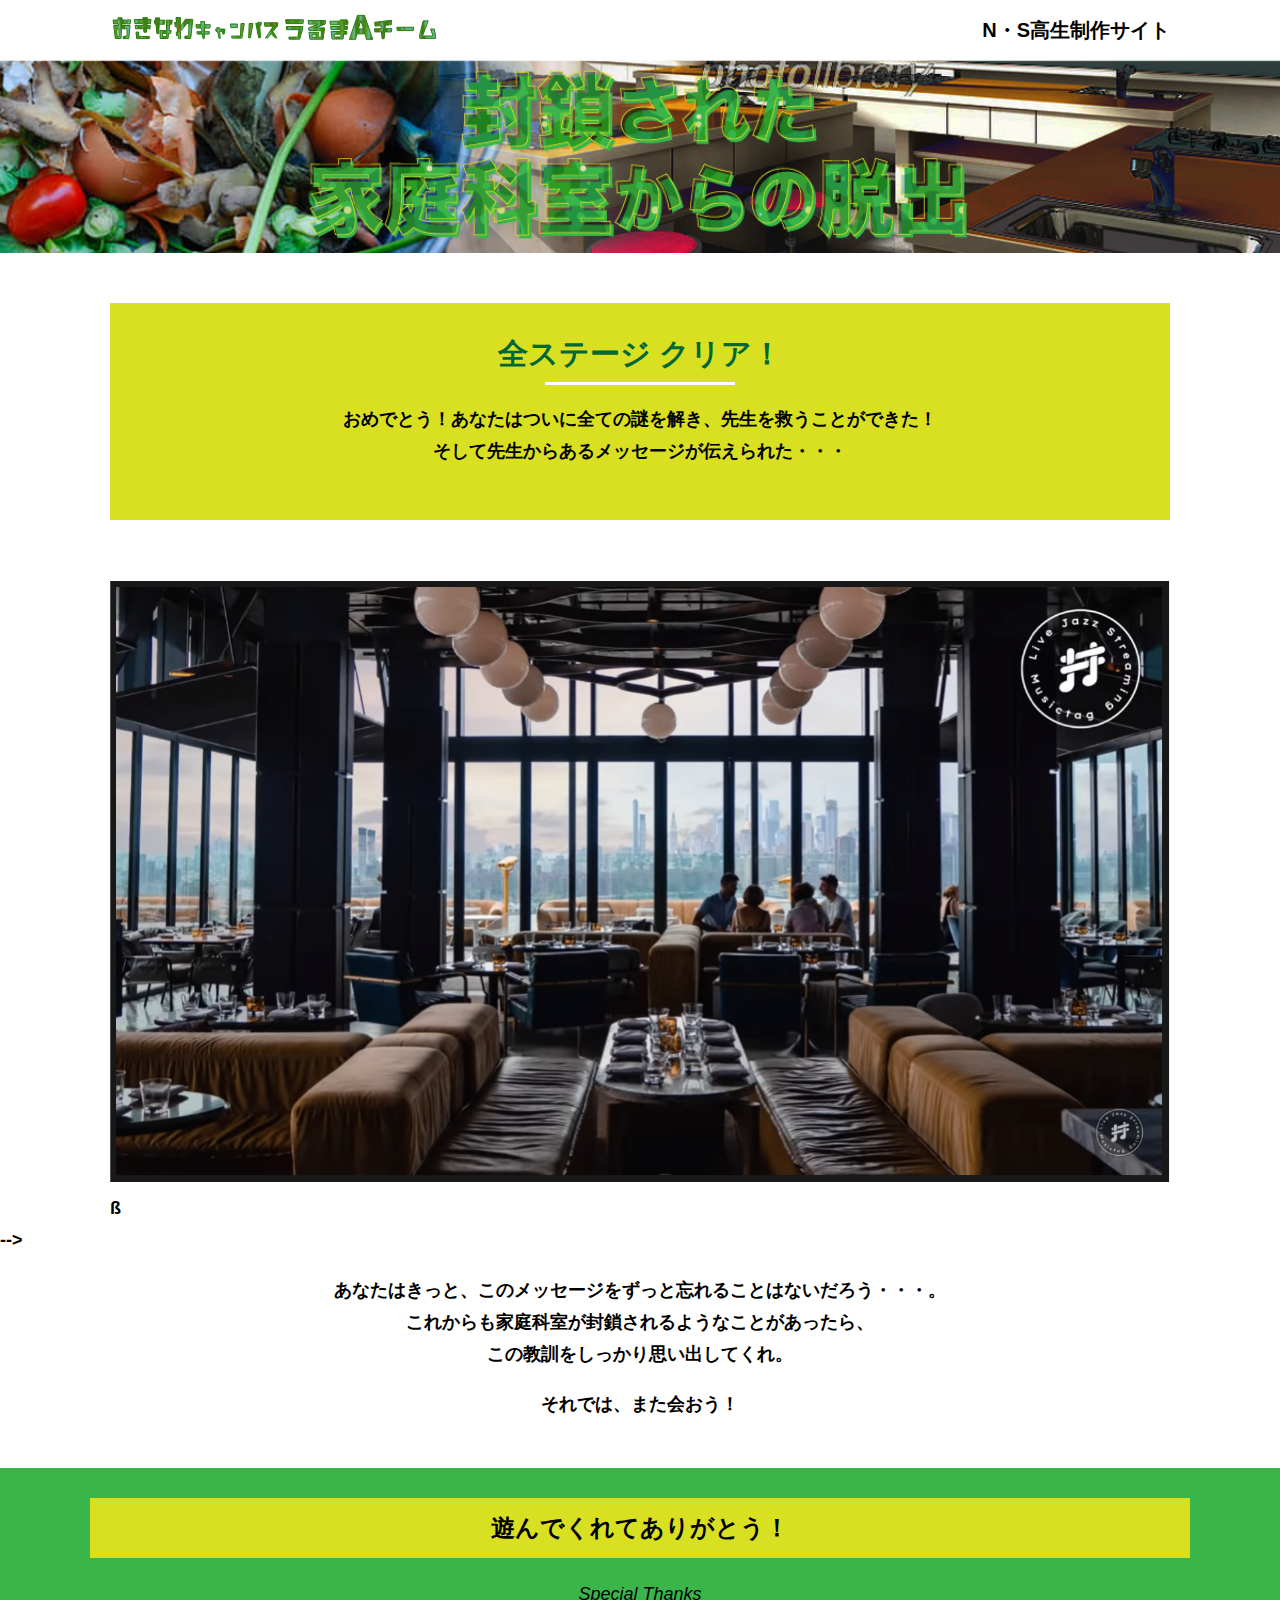
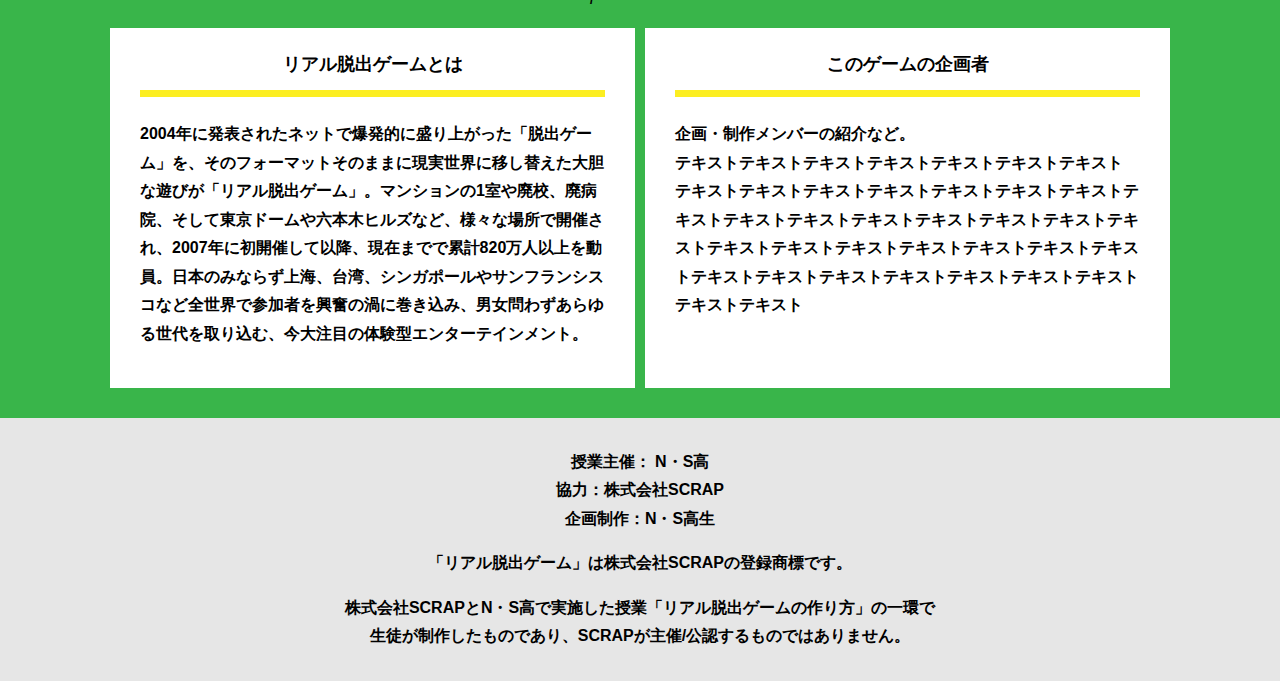
==== final.html @ c176fbb1 "Add files via upload" ====
<!DOCTYPE html>
<html lang="ja">
<head>
  <meta charset="UTF-8">
  <meta http-equiv="X-UA-Compatible" content="IE=edge">
  <meta name="viewport" content="width=device-width, initial-scale=1.0">
  <title>封鎖された家庭科室からの脱出 │ Project N</title>
  <link rel="stylesheet" href="assets/css/normalize.css">
  <link rel="stylesheet" href="assets/css/style.css">
</head>
<body>
  <header class="header">
    <div class="container">
      <div class="header__logo"><img src="assets/images/logo.svg" alt="チームロゴ"></div>
      <div class="header__name">N・S高生制作サイト</div>
    </div>
  </header>
  <main class="main final-page">
    <!-- タイトルエリア　ここから -->
    <h1 class="main-title"><img src="assets/images/main-image.png" alt="封鎖された家庭科室からの脱出"></h1>
    <!-- タイトルエリア　ここまで -->
    <section class="section">
      <div class="container">
        <div class="box bg-color--subcolor">
          <h2 class="section-title--border">全ステージ クリア！</h2>
          <p class="text-center">おめでとう！あなたはついに全ての謎を解き、先生を救うことができた！<br>
            そして先生からあるメッセージが伝えられた・・・</p>
        </div>
      </div>
    </section>
    <section class="section">
      <div class="container">
          <figure class="image__container">
             <img src="assets/images/stage.png" alt="">
          </figure>

<!--  YouTube貼り付け
            <div class="youtube__container">
              <div class="youtube">
                <iframe width="560" height="315" src="https://www.youtube.com/embed/IRyJe-0Uie0?controls=0" title="YouTube video player" frameborder="0" allow="accelerometer; autoplay; clipboard-write; encrypted-media; gyroscope; picture-in-picture" allowfullscreen></iframe>
              </div>
            </div>
Youtube貼り付けここまで-->
          ß
      </div>
         -->
        <p class="text-center">あなたはきっと、このメッセージをずっと忘れることはないだろう・・・。<br>
          これからも家庭科室が封鎖されるようなことがあったら、<br>
          この教訓をしっかり思い出してくれ。</p>
        <p class="text-center">それでは、また会おう！</p>
      </div>
    </section>
    <section class="section bg-color--keycolor">
      <div class="container">
        <h2 class="section-title">遊んでくれてありがとう！</h2>
        <p class="font-eng text-center">Special Thanks</p>
        <div class="row">
          <div class="column">
            <div class="card">
              <h3 class="card__title">リアル脱出ゲームとは</h3>
              <p class="card__content">2004年に発表されたネットで爆発的に盛り上がった「脱出ゲーム」を、そのフォーマットそのままに現実世界に移し替えた大胆な遊びが「リアル脱出ゲーム」。マンションの1室や廃校、廃病院、そして東京ドームや六本木ヒルズなど、様々な場所で開催され、2007年に初開催して以降、現在までで累計820万人以上を動員。日本のみならず上海、台湾、シンガポールやサンフランシスコなど全世界で参加者を興奮の渦に巻き込み、男女問わずあらゆる世代を取り込む、今大注目の体験型エンターテインメント。</p>
            </div>
          </div>
          <div class="column">
            <div class="card">
              <h3 class="card__title">このゲームの企画者</h3>
              <p class="card__content">企画・制作メンバーの紹介など。<br>
                テキストテキストテキストテキストテキストテキストテキスト<br>
                テキストテキストテキストテキストテキストテキストテキストテキストテキストテキストテキストテキストテキストテキストテキストテキストテキストテキストテキストテキストテキストテキストテキストテキストテキストテキストテキストテキストテキストテキストテキスト</p>
            </div>
          </div>
        </div>
      </div>
    </section>
  </main>
  <footer class="footer section bg-color--gray">
    <div class="container">
        <p class="text-center">授業主催： N・S高<br>協力：株式会社SCRAP<br>企画制作：N・S高生</p>
        <p class="text-center">「リアル脱出ゲーム」は株式会社SCRAPの登録商標です。</p>
        <p class="text-center">株式会社SCRAPとN・S高で実施した授業「リアル脱出ゲームの作り方」の一環で<br>生徒が制作したものであり、SCRAPが主催/公認するものではありません。</p>
    </div>
  </footer>
</body>
</html>
---- assets/css/style.css ----
@charset "UTF-8";
/****************************
 * 共通CSSのテンプレートです。
*****************************/
*,
*::before,
*::after {
  -webkit-box-sizing: border-box;
          box-sizing: border-box;
}

html {
  font-size: 18px;
  -webkit-box-sizing: border-box;
          box-sizing: border-box;
}

body {
  overflow-x: hidden;
  font-family: "游ゴシック体", "Yu Gothic", YuGothic, "ヒラギノ角ゴ Pro", "Hiragino Kaku Gothic Pro", "メイリオ", "Meiryo", sans-serif;
  font-size: 18px;
  line-height: 1.77778;
  font-weight: bold;
  text-decoration: none;
  border: none;
  list-style: none;
  color: #000;
  margin: 0;
}

img {
  width: 100%;
}

figure {
  margin: 0;
}

figcaption {
  margin-top: 30px;
  font-size: 14px;
}

@media screen and (max-width: 767px) {
  figcaption {
    font-size: 13px;
  }
}

input[type=text] {
  font-size: 18px;
  border: none;
  padding: 25px 35px;
  display: block;
  margin: 0 auto;
  max-width: 580px;
  width: 100%;
}

::-webkit-input-placeholder {
  color: #999;
}

:-ms-input-placeholder {
  color: #999;
}

::-ms-input-placeholder {
  color: #999;
}

::placeholder {
  color: #999;
}

button {
  cursor: pointer;
  display: block;
  border: none;
  margin: 0 auto;
  background-color: #006837;
  color: #fff;
  width: 287px;
  height: 55px;
}

/*******************
* Layout
*******************/
.section {
  padding-top: 30px;
  padding-bottom: 30px;
}

.section--clear {
  /* ステージクリア画面 */
  position: fixed;
  display: none;
  /* 読み込み時に一瞬表示されるのを防ぐ */
  -webkit-box-pack: center;
      -ms-flex-pack: center;
          justify-content: center;
  -webkit-box-align: center;
      -ms-flex-align: center;
          align-items: center;
  top: 0;
  bottom: 0;
  left: 0;
  right: 0;
  z-index: 200;
}

.section--clear.isClear {
  display: -webkit-box;
  display: -ms-flexbox;
  display: flex;
}

.container {
  width: 1100px;
  padding-left: 20px;
  padding-right: 20px;
  margin: 0 auto;
}

@media screen and (max-width: 1100px) {
  .container {
    width: calc(100% - 40px);
  }
}

.row {
  display: -webkit-box;
  display: -ms-flexbox;
  display: flex;
  -ms-flex-line-pack: stretch;
      align-content: stretch;
  gap: 10px;
}

.row + .row {
  margin-top: 20px;
}

.column {
  width: 100%;
}

.card {
  background-color: #fff;
  margin-bottom: 20px;
  height: 100%;
}

.card__title {
  font-size: 18px;
  text-align: center;
  margin: 0;
  padding: 20px 30px;
  position: relative;
  cursor: pointer;
}

.card__content {
  -webkit-transition: all 0.3s;
  transition: all 0.3s;
  font-size: 16px;
  padding: 20px 30px;
  margin: 0;
  position: relative;
}

.card__content::before {
  display: block;
  content: '';
  width: calc(100% - 60px);
  height: 7px;
  background-color: #fcee21;
  position: absolute;
  top: -10px;
  left: 30px;
}

.hint-page .card {
  height: auto;
}

.hint-page .card__content {
  display: none;
  text-align: center;
}

.hint-page .card__arrow {
  position: absolute;
  top: calc(50% - 12px);
  right: 45px;
  -webkit-transform: rotate(90deg);
          transform: rotate(90deg);
  -webkit-transition: all 0.3s;
  transition: all 0.3s;
  fill: #009245;
  width: 12px;
  height: 24px;
}

.hint-page .card.is-open .card__content {
  display: block;
}

.hint-page .card.is-open .card__arrow {
  -webkit-transform: rotate(-90deg);
          transform: rotate(-90deg);
}

.box {
  padding: 35px 30px;
}

.youtube {
  position: relative;
  width: 100%;
  padding-top: 56.25%;
}

.youtube iframe {
  position: absolute;
  top: 0;
  left: 0;
  width: 100%;
  height: 100%;
}

.youtube__container {
  max-width: 800px;
  margin: 0 auto;
}

/*********************
* Color
*********************/
.bg-color--keycolor {
  background-color: #39b54a;
}

.bg-color--subcolor {
  background-color: #d9e021;
}

.bg-color--gray {
  background-color: #e6e6e6;
}

/*********************
* title
**********************/
.main-title {
  margin: 0;
}

.sub-title {
  text-align: center;
  font-size: 18px;
  line-height: 1.66667;
}

.sub-title__bg {
  background-color: #fcee21;
  padding-left: 1rem;
  padding-right: 1rem;
}

.section-title {
  font-size: 24px;
  line-height: 1.75;
  text-align: center;
  padding: 9px 20px;
  background-color: #d9e021;
  margin: 0 -20px 20px -20px;
}

.section-title__stage {
  display: inline-block;
  margin-right: 2rem;
}

.section-title--keycolorlight {
  background-color: #8cc63f;
}

.section-title--keycolorlight .section-title__stage {
  color: #fff;
}

.section-title--keycolor {
  background-color: #39b54a;
}

.section-title--story {
  width: 330px;
  margin: 0 auto 20px;
}

.section-title--border {
  position: relative;
  font-size: 30px;
  text-align: center;
  line-height: 1.06667;
  margin: 0;
  padding-bottom: 15px;
  color: #006837;
}

.section-title--border::after {
  position: absolute;
  bottom: 0;
  left: calc(50% - 95px);
  display: block;
  content: '';
  background-color: #fff;
  height: 2.6px;
  width: 190px;
}

/******************
* text
******************/
.font-eng {
  font-style: italic;
  font-weight: normal;
}

/*************************
* Button
*************************/
.btn {
  display: block;
  text-decoration: none;
  cursor: pointer;
  background-color: #006837;
  color: #fff;
  font-size: 24px;
  line-height: 1.54167;
  text-align: center;
  padding: 11.5px;
  width: calc(100% - 40px);
  max-width: 700px;
  margin: 10px auto;
  position: relative;
}

.btn:hover {
  opacity: 0.7;
}

.btn__arrow {
  position: absolute;
  top: calc(50% - 12px);
  right: 15px;
  fill: #fff;
  width: 12px;
  height: 24px;
}

/****************
* header
*****************/
.header {
  background-color: #fff;
  height: 60px;
}

.header .container {
  display: -webkit-box;
  display: -ms-flexbox;
  display: flex;
  -webkit-box-pack: justify;
      -ms-flex-pack: justify;
          justify-content: space-between;
  -webkit-box-align: center;
      -ms-flex-align: center;
          align-items: center;
  height: 100%;
}

.header__logo {
  width: 330px;
  height: 42px;
}

.header__name {
  font-size: 20px;
  line-height: 1.1;
}

.footer {
  font-size: 16px;
}

.footer p:first-child {
  margin-top: 0;
}

.footer p:last-child {
  margin-bottom: 0;
}

/********************
* main
********************/
.story__note {
  margin: 0;
}

.story__note__outer {
  width: 860px;
  display: -webkit-box;
  display: -ms-flexbox;
  display: flex;
  padding: 20px;
  margin: 20px auto;
  -webkit-box-pack: center;
      -ms-flex-pack: center;
          justify-content: center;
}

@media screen and (max-width: 940px) {
  .story__note__outer {
    width: 100%;
  }
}

.stage-column__container + .stage-column__container {
  border-top: 2px solid #fff;
}

.answer {
  font-size: 18px;
  margin-bottom: 20px;
  line-height: 80px;
  word-spacing: 20px;
}

.err-message {
  color: #c1272d;
  font-size: 18px;
  text-align: center;
}

.link-hint {
  text-align: center;
  display: block;
  margin-top: 20px;
}

.clear-message {
  background-color: #d9e021;
  padding: 30px 30px 60px;
  position: relative;
}

.clear-message__title {
  position: relative;
  display: block;
  text-align: center;
  color: #006837;
  font-size: 30px;
  padding-bottom: 10px;
  margin-bottom: 35px;
}

.clear-message__title::after {
  content: '';
  position: absolute;
  display: block;
  width: 183px;
  height: 2px;
  background-color: #fff;
  bottom: 0;
  left: calc(50% - (183px/2));
}

.clear-message__content {
  text-align: center;
}

.clear-message__btn {
  position: absolute;
  bottom: -30px;
  left: calc(50% - 144px);
  width: 288px;
  margin: 0;
}

/********************
* Utility
********************/
.text-center {
  text-align: center;
}

.text-left {
  text-align: left;
}

.text-right {
  text-align: right;
}

.hidden {
  display: none;
}
/*# sourceMappingURL=style.css.map */
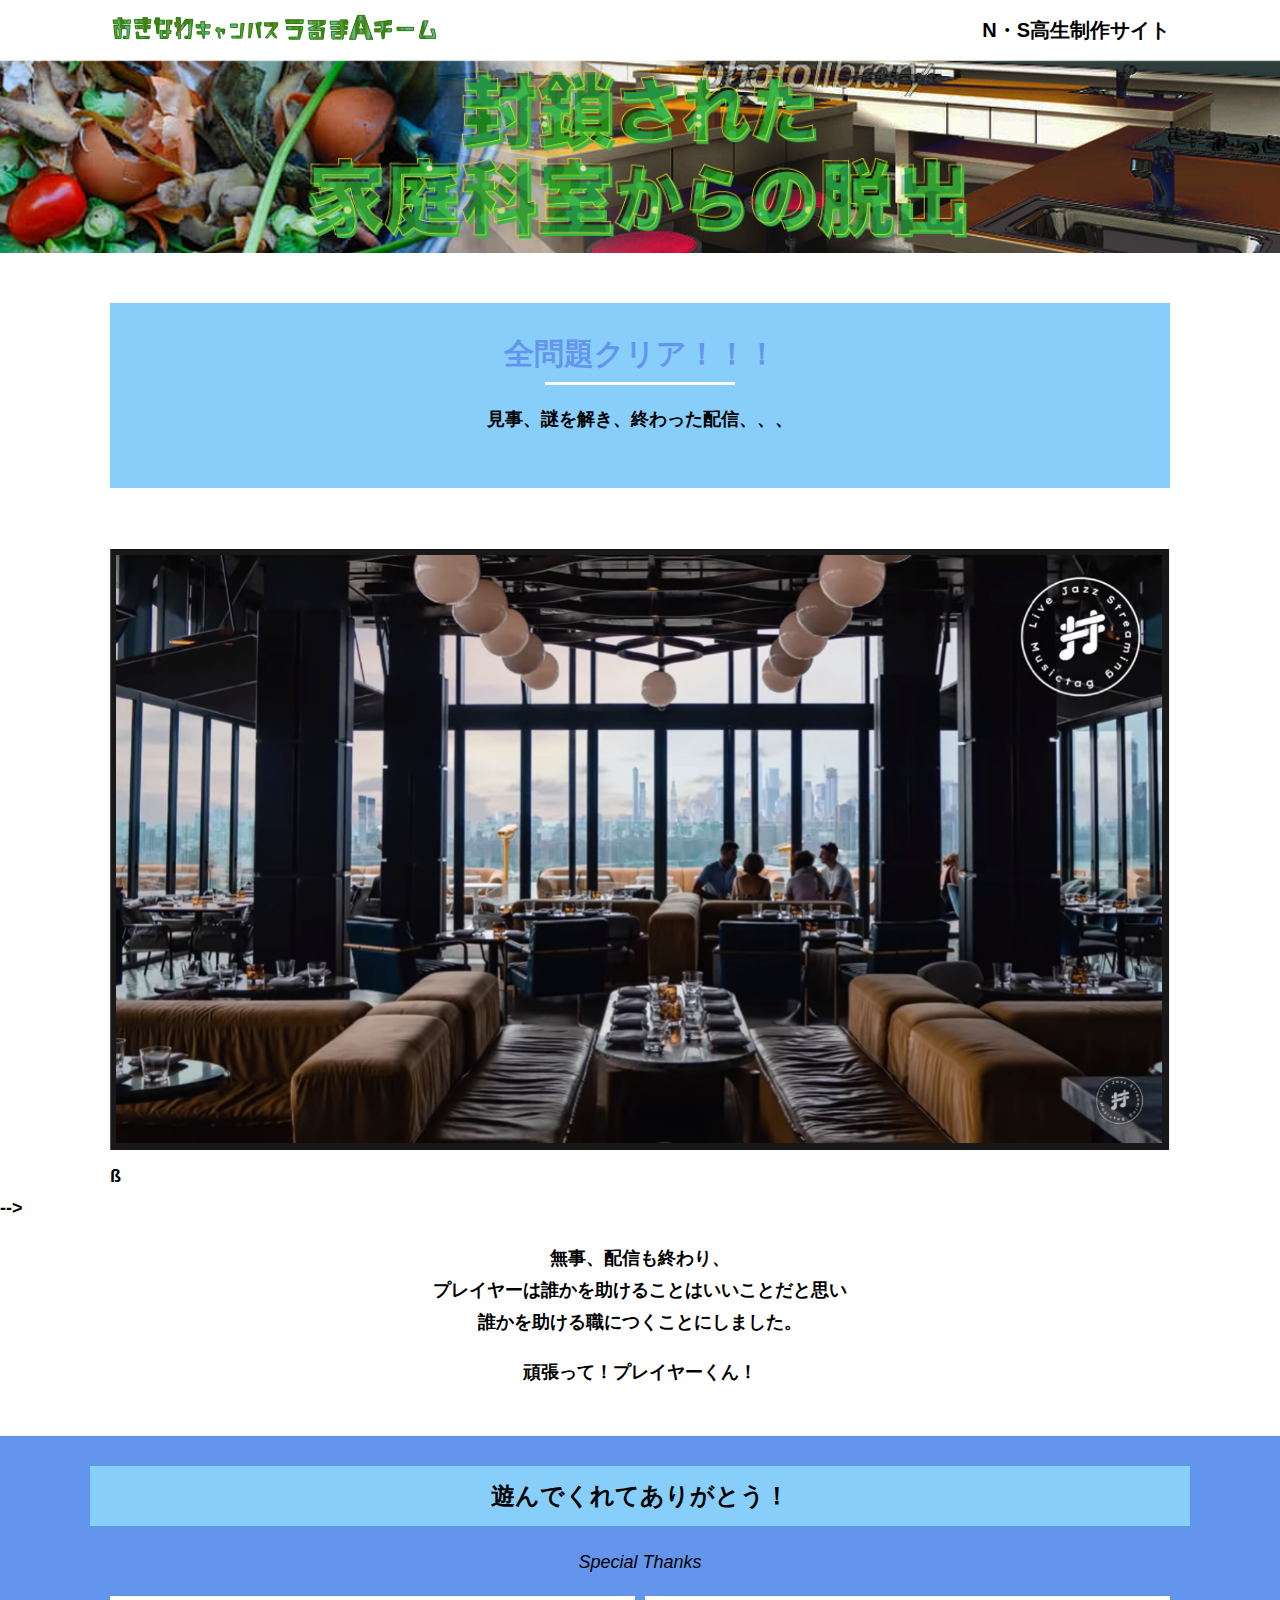
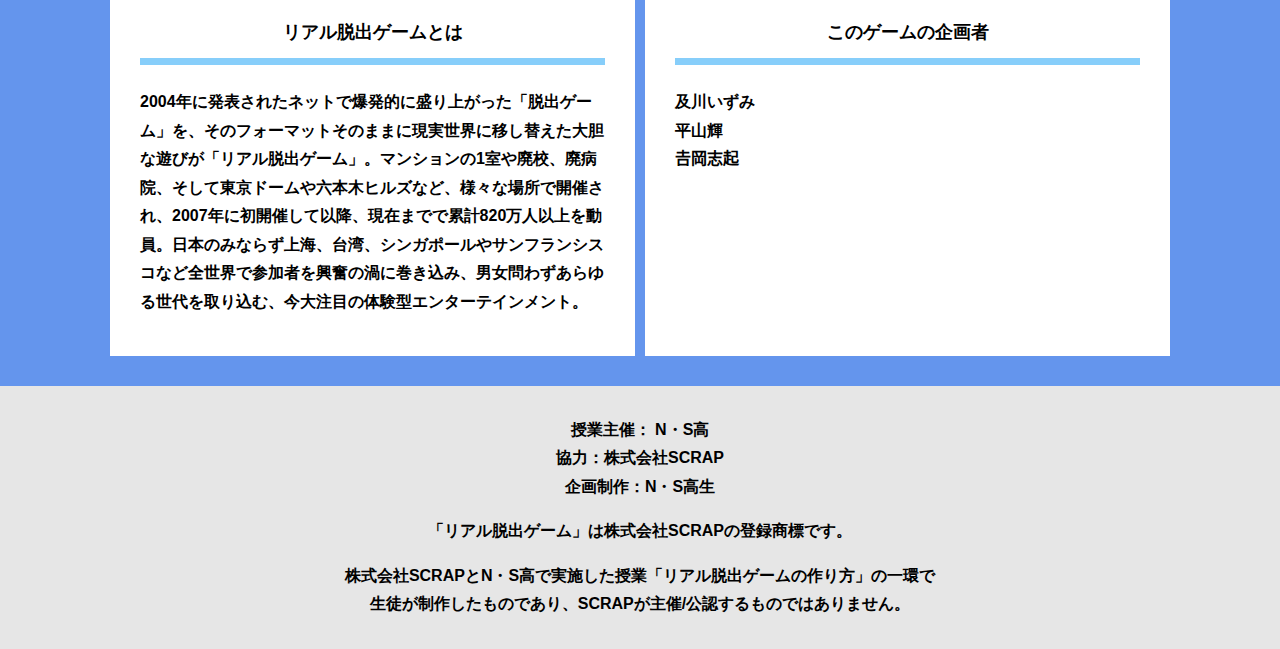
==== commit e8f9b9fc: "Update final.html" ====
--- a/final.html
+++ b/final.html
@@ -4,7 +4,7 @@
   <meta charset="UTF-8">
   <meta http-equiv="X-UA-Compatible" content="IE=edge">
   <meta name="viewport" content="width=device-width, initial-scale=1.0">
-  <title>封鎖された家庭科室からの脱出 │ Project N</title>
+  <title>ある配信からの救出 │ Project N</title>
   <link rel="stylesheet" href="assets/css/normalize.css">
   <link rel="stylesheet" href="assets/css/style.css">
 </head>
@@ -17,14 +17,13 @@
   </header>
   <main class="main final-page">
     <!-- タイトルエリア　ここから -->
-    <h1 class="main-title"><img src="assets/images/main-image.png" alt="封鎖された家庭科室からの脱出"></h1>
+    <h1 class="main-title"><img src="assets/images/main-image.png" alt="ある配信からの救出"></h1>
     <!-- タイトルエリア　ここまで -->
     <section class="section">
       <div class="container">
         <div class="box bg-color--subcolor">
-          <h2 class="section-title--border">全ステージ クリア！</h2>
-          <p class="text-center">おめでとう！あなたはついに全ての謎を解き、先生を救うことができた！<br>
-            そして先生からあるメッセージが伝えられた・・・</p>
+          <h2 class="section-title--border">全問題クリア！！！</h2>
+          <p class="text-center">見事、謎を解き、終わった配信、、、</p>
         </div>
       </div>
     </section>
@@ -44,10 +43,10 @@
           ß
       </div>
          -->
-        <p class="text-center">あなたはきっと、このメッセージをずっと忘れることはないだろう・・・。<br>
-          これからも家庭科室が封鎖されるようなことがあったら、<br>
-          この教訓をしっかり思い出してくれ。</p>
-        <p class="text-center">それでは、また会おう！</p>
+        <p class="text-center">無事、配信も終わり、<br>
+          プレイヤーは誰かを助けることはいいことだと思い<br>
+          誰かを助ける職につくことにしました。</p>
+        <p class="text-center">頑張って！プレイヤーくん！</p>
       </div>
     </section>
     <section class="section bg-color--keycolor">
@@ -64,9 +63,9 @@
           <div class="column">
             <div class="card">
               <h3 class="card__title">このゲームの企画者</h3>
-              <p class="card__content">企画・制作メンバーの紹介など。<br>
-                テキストテキストテキストテキストテキストテキストテキスト<br>
-                テキストテキストテキストテキストテキストテキストテキストテキストテキストテキストテキストテキストテキストテキストテキストテキストテキストテキストテキストテキストテキストテキストテキストテキストテキストテキストテキストテキストテキストテキストテキスト</p>
+              <p class="card__content">及川いずみ<br>
+                平山輝<br>
+          𠮷岡志起</p>
             </div>
           </div>
         </div>
@@ -81,4 +80,4 @@
     </div>
   </footer>
 </body>
-</html>+</html>
--- a/assets/css/style.css
+++ b/assets/css/style.css
@@ -78,7 +78,7 @@
   display: block;
   border: none;
   margin: 0 auto;
-  background-color: #006837;
+  background-color:#4169e1;
   color: #fff;
   width: 287px;
   height: 55px;
@@ -175,7 +175,7 @@
   content: '';
   width: calc(100% - 60px);
   height: 7px;
-  background-color: #fcee21;
+  background-color: #87cefa;
   position: absolute;
   top: -10px;
   left: 30px;
@@ -239,11 +239,11 @@
 * Color
 *********************/
 .bg-color--keycolor {
-  background-color: #39b54a;
+  background-color:#6495ed;
 }
 
 .bg-color--subcolor {
-  background-color: #d9e021;
+  background-color: #87cefa;
 }
 
 .bg-color--gray {
@@ -264,7 +264,7 @@
 }
 
 .sub-title__bg {
-  background-color: #fcee21;
+  background-color: #87cefa;
   padding-left: 1rem;
   padding-right: 1rem;
 }
@@ -274,7 +274,7 @@
   line-height: 1.75;
   text-align: center;
   padding: 9px 20px;
-  background-color: #d9e021;
+  background-color: #87cefa;
   margin: 0 -20px 20px -20px;
 }
 
@@ -284,7 +284,7 @@
 }
 
 .section-title--keycolorlight {
-  background-color: #8cc63f;
+  background-color:　#4169e1;
 }
 
 .section-title--keycolorlight .section-title__stage {
@@ -292,7 +292,7 @@
 }
 
 .section-title--keycolor {
-  background-color: #39b54a;
+  background-color: #4169e1;
 }
 
 .section-title--story {
@@ -307,7 +307,7 @@
   line-height: 1.06667;
   margin: 0;
   padding-bottom: 15px;
-  color: #006837;
+  color: #6495ed;
 }
 
 .section-title--border::after {
@@ -336,7 +336,7 @@
   display: block;
   text-decoration: none;
   cursor: pointer;
-  background-color: #006837;
+  background-color: #6495ed;
   color: #fff;
   font-size: 24px;
   line-height: 1.54167;
@@ -453,7 +453,7 @@
 }
 
 .clear-message {
-  background-color: #d9e021;
+  background-color: #87cefa;
   padding: 30px 30px 60px;
   position: relative;
 }
@@ -509,4 +509,4 @@
 .hidden {
   display: none;
 }
-/*# sourceMappingURL=style.css.map */+/*# sourceMappingURL=style.css.map */
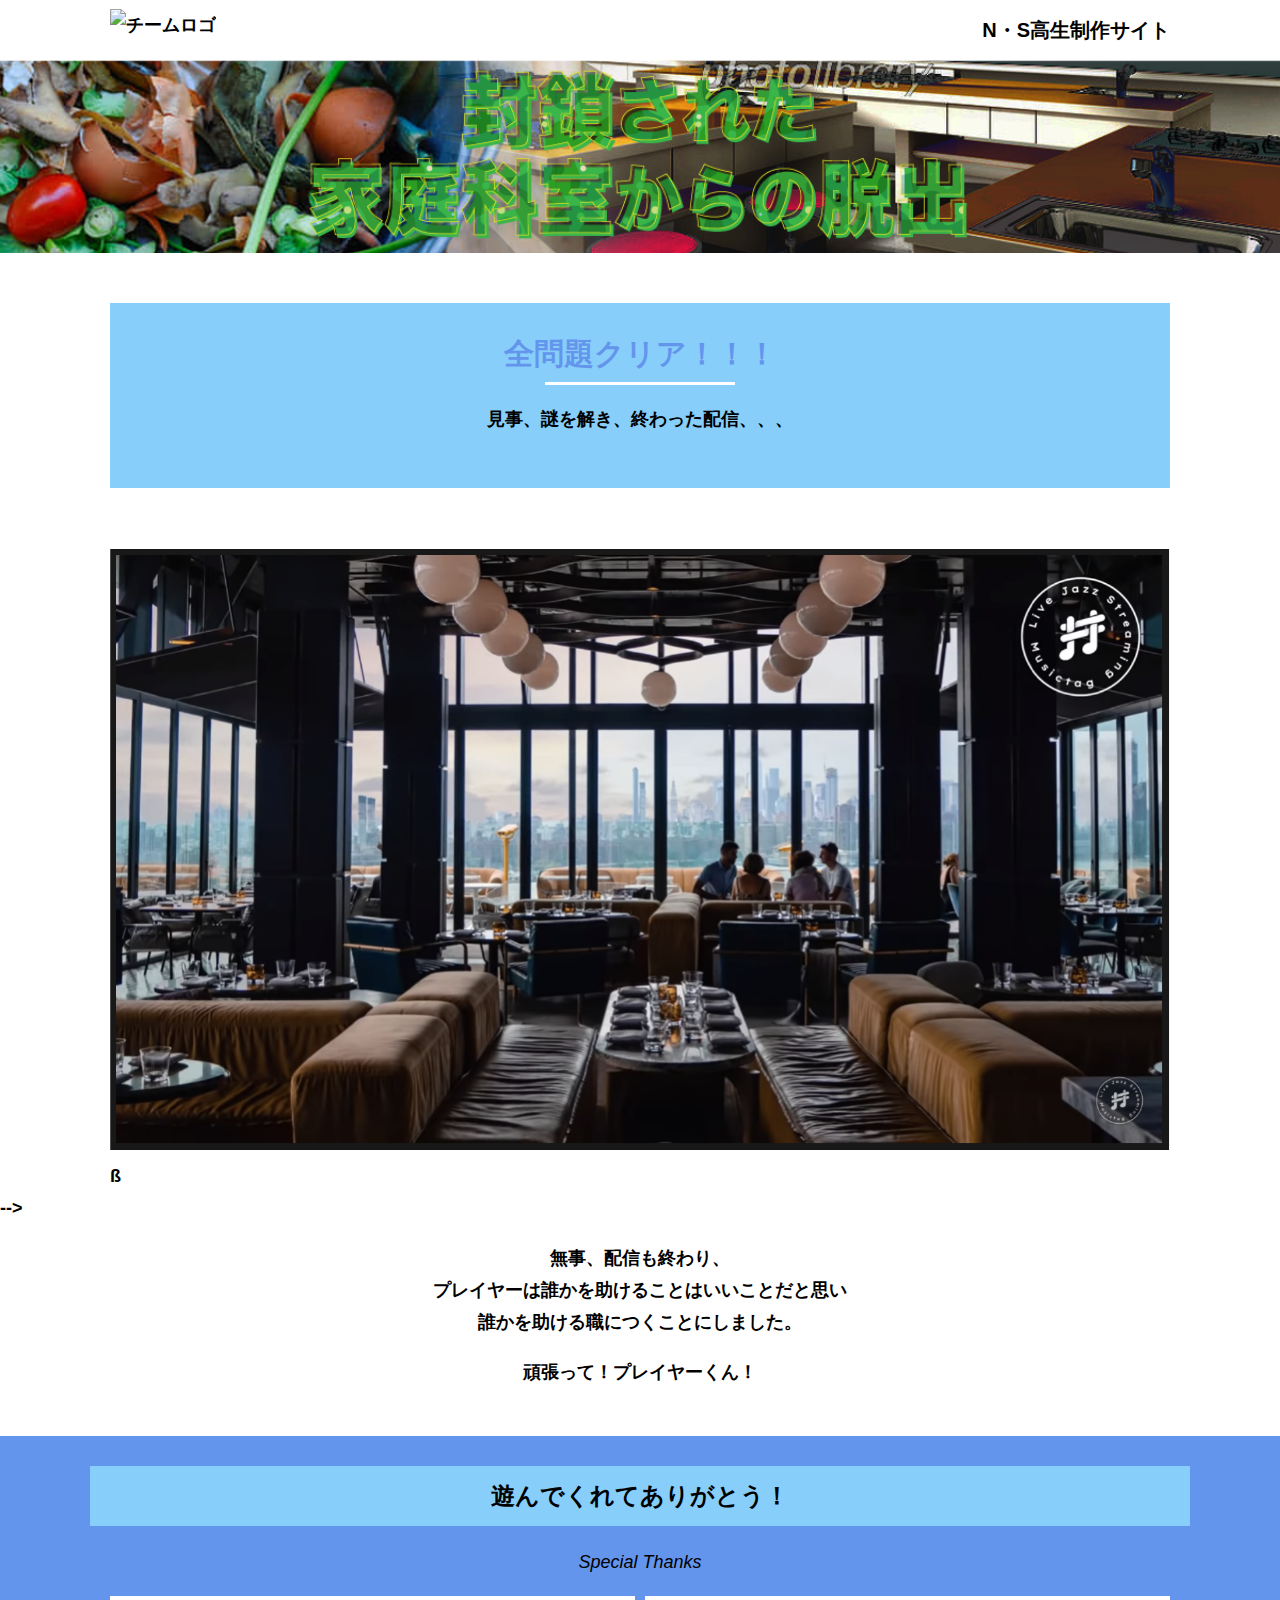
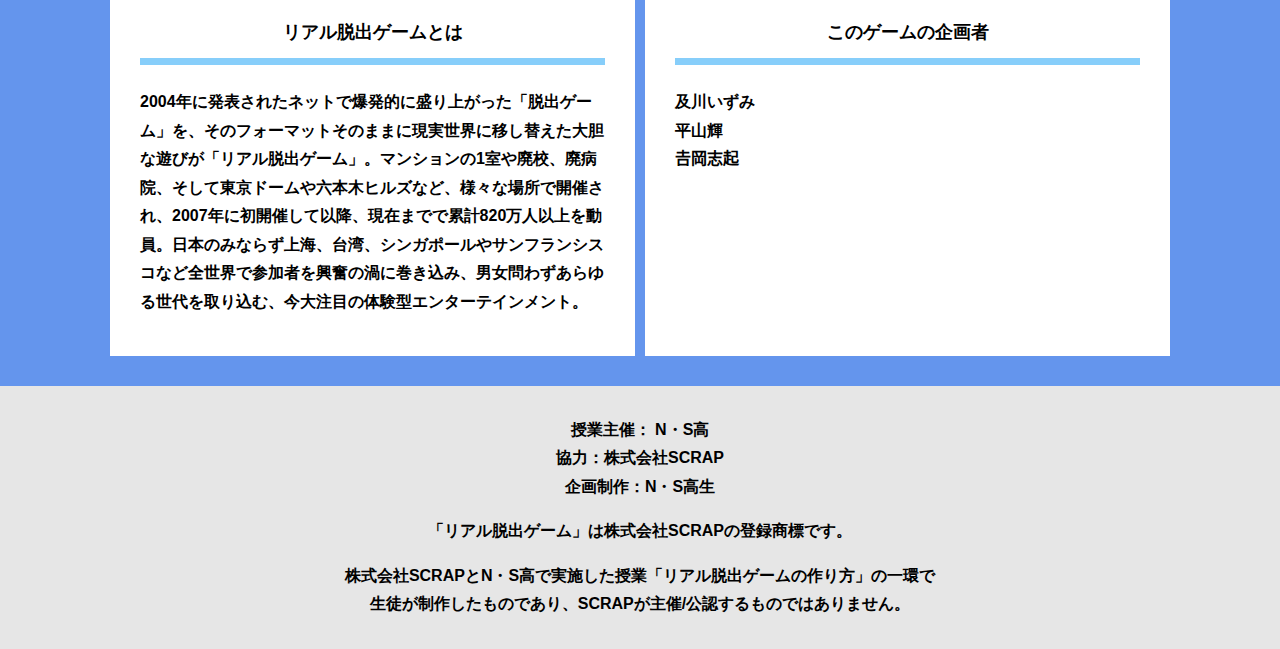
==== commit e2a90ca7: "Update final.html" ====
--- a/final.html
+++ b/final.html
@@ -11,7 +11,7 @@
 <body>
   <header class="header">
     <div class="container">
-      <div class="header__logo"><img src="assets/images/logo.svg" alt="チームロゴ"></div>
+      <div class="header__logo"><img src="assets/images/はらへった.png" alt="チームロゴ"></div>
       <div class="header__name">N・S高生制作サイト</div>
     </div>
   </header>
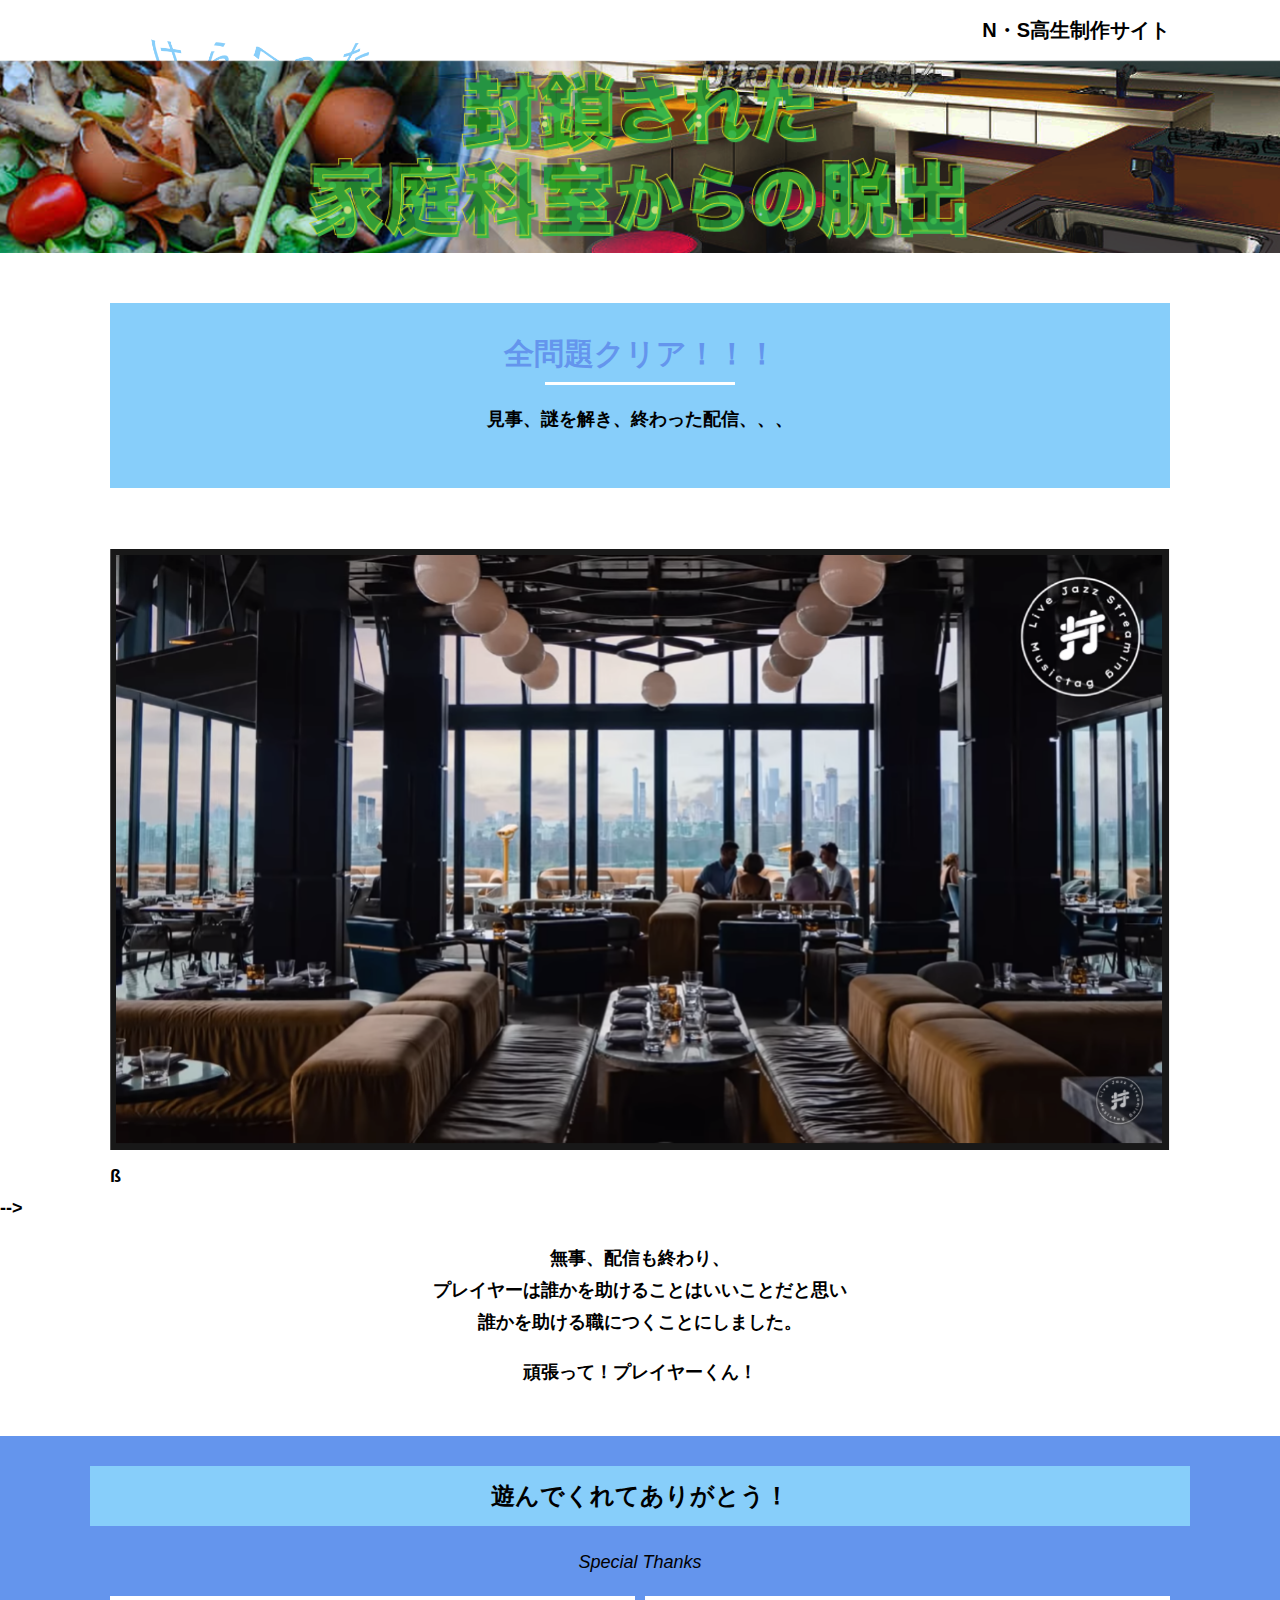
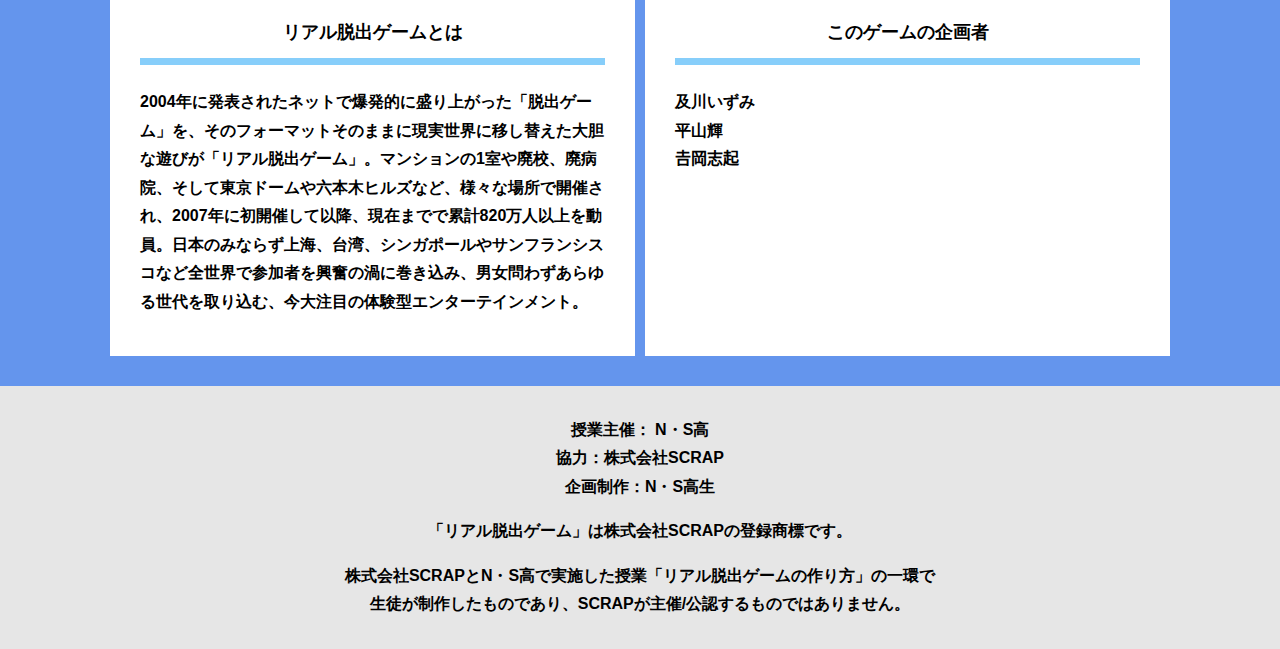
==== commit 7368240e: "Update final.html" ====
(no text change in the page or its own stylesheets)
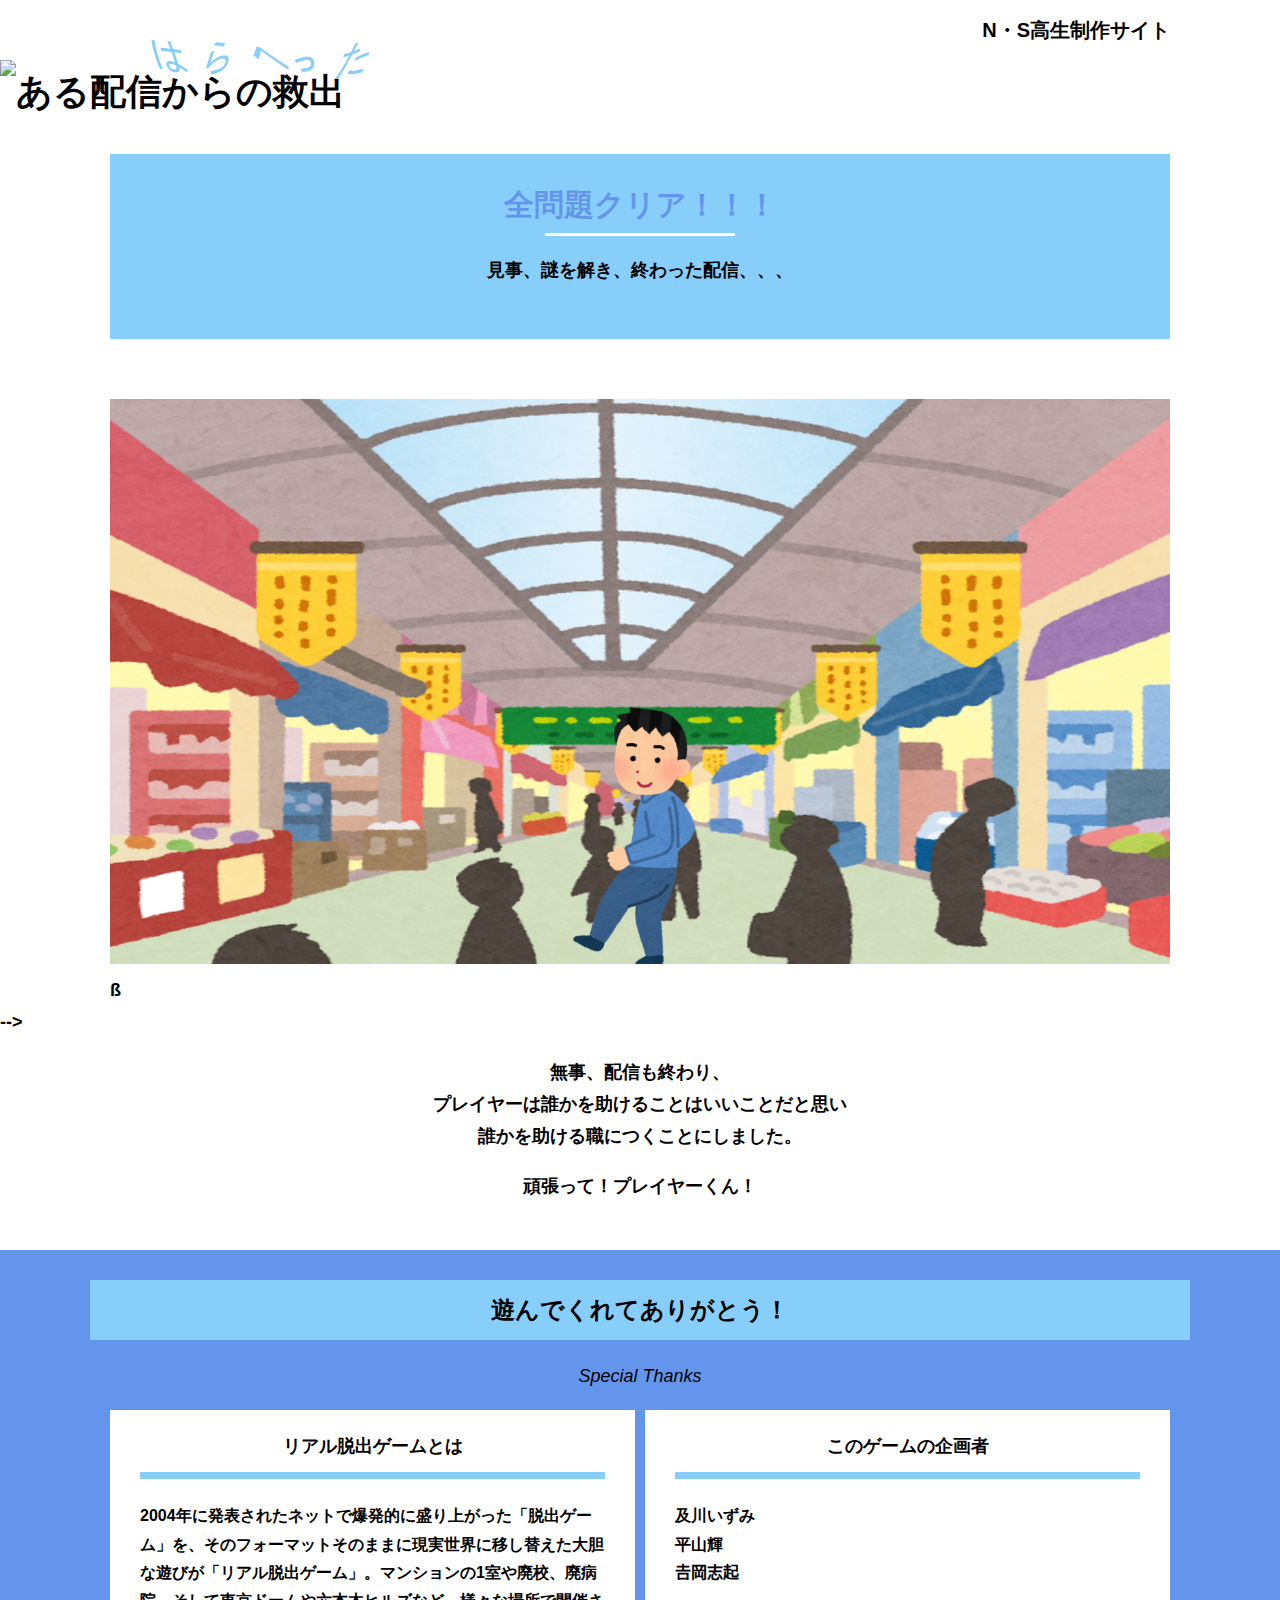
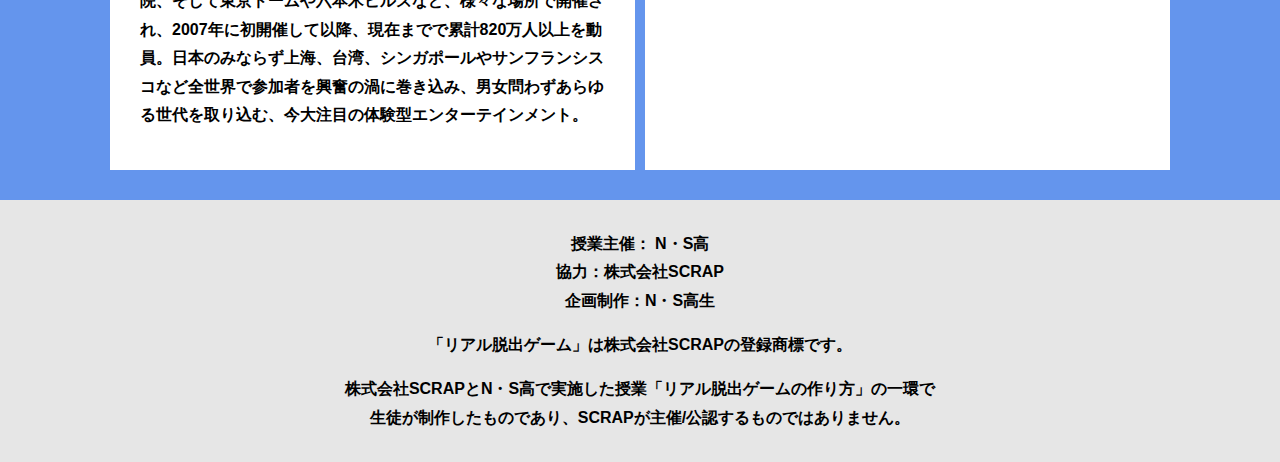
==== commit 2f6746e3: "Update final.html" ====
--- a/final.html
+++ b/final.html
@@ -17,7 +17,7 @@
   </header>
   <main class="main final-page">
     <!-- タイトルエリア　ここから -->
-    <h1 class="main-title"><img src="assets/images/main-image.png" alt="ある配信からの救出"></h1>
+    <h1 class="main-title"><img src="assets/images/あああ.png" alt="ある配信からの救出"></h1>
     <!-- タイトルエリア　ここまで -->
     <section class="section">
       <div class="container">
@@ -30,7 +30,7 @@
     <section class="section">
       <div class="container">
           <figure class="image__container">
-             <img src="assets/images/stage.png" alt="">
+             <img src="assets/images/最後.png" alt="">
           </figure>
 
 <!--  YouTube貼り付け
